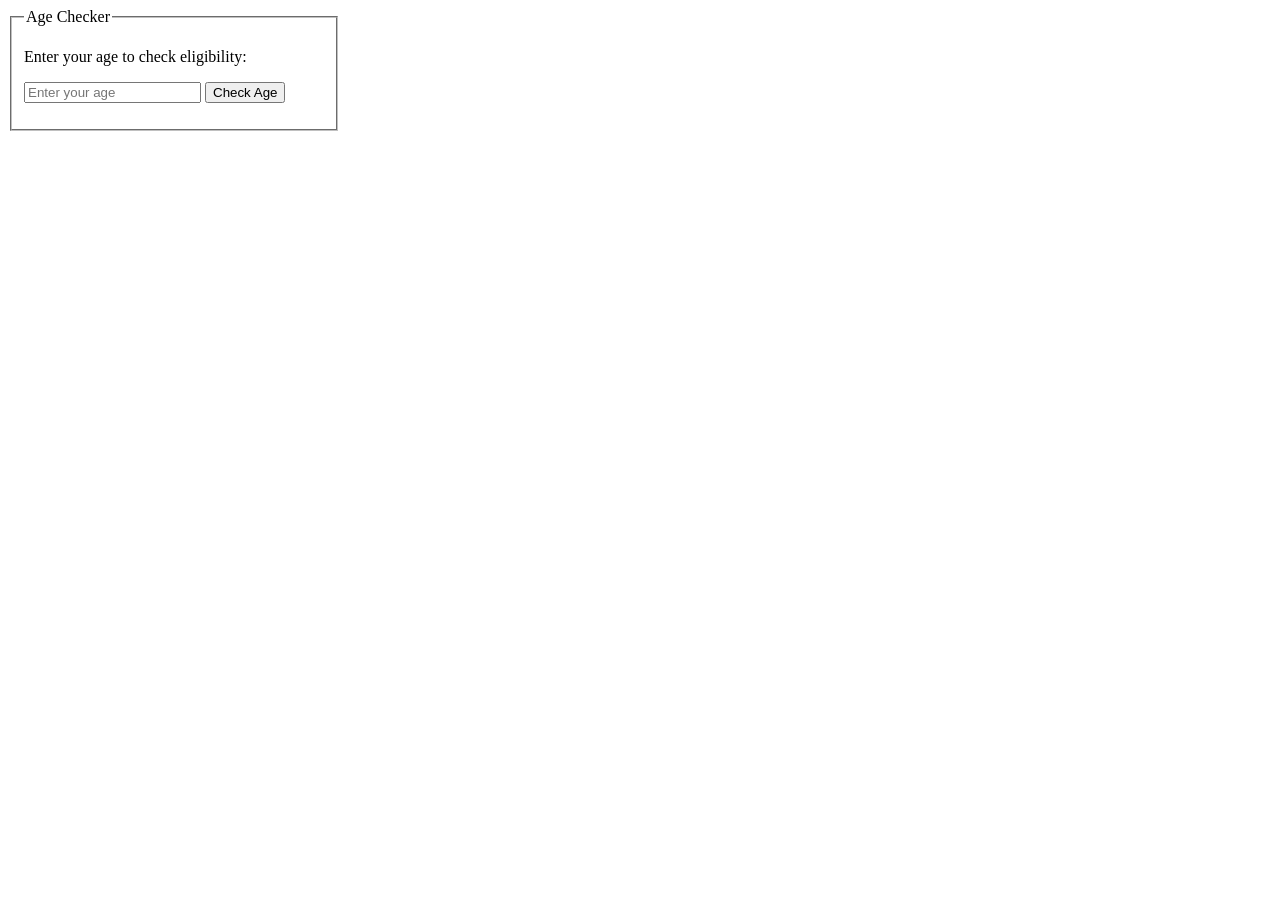
==== HTML_FILES/checkAge.html @ 983b9b9e "initial commit commit for conditional statement" ====
<!DOCTYPE html>
<html lang="en">
<head>
    <title>Check Age</title>
    <script src="../JS_FILE/javaScript.js"></script>
</head>
<body>
    <fieldset style="width: 300px;">
        <legend>Age Checker</legend>
        <p>Enter your age to check eligibility:</p>
        <input type="number" id="ageInput" placeholder="Enter your age">
        <button onclick="checkAge()">Check Age</button>
        <p id="result"></p>
    </fieldset>
</body>
</html>
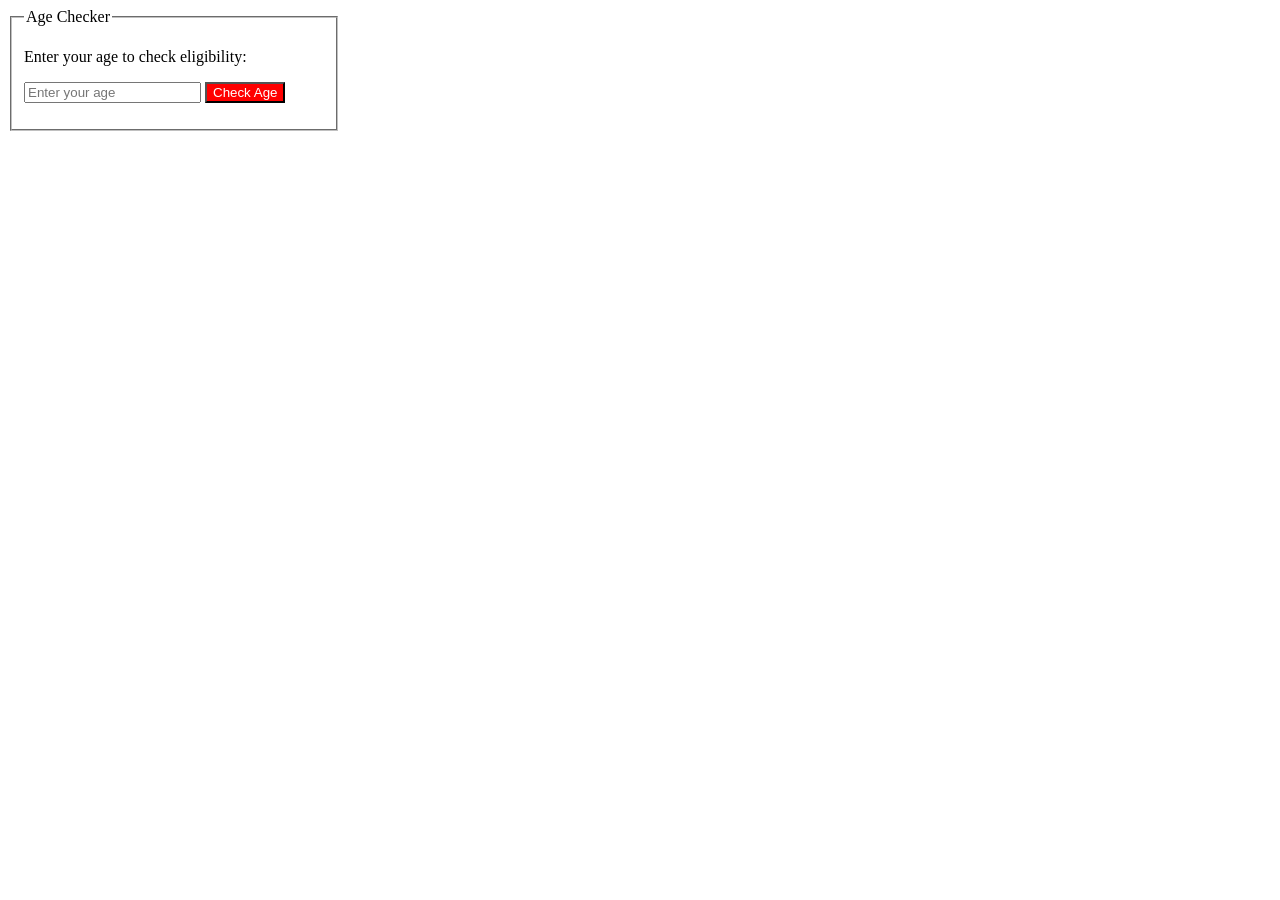
==== commit 7d3dac80: "change bc button" ====
--- a/HTML_FILES/checkAge.html
+++ b/HTML_FILES/checkAge.html
@@ -9,7 +9,7 @@
         <legend>Age Checker</legend>
         <p>Enter your age to check eligibility:</p>
         <input type="number" id="ageInput" placeholder="Enter your age">
-        <button onclick="checkAge()">Check Age</button>
+        <button onclick="checkAge()" style="background-color: red; color: white;">Check Age</button>
         <p id="result"></p>
     </fieldset>
 </body>
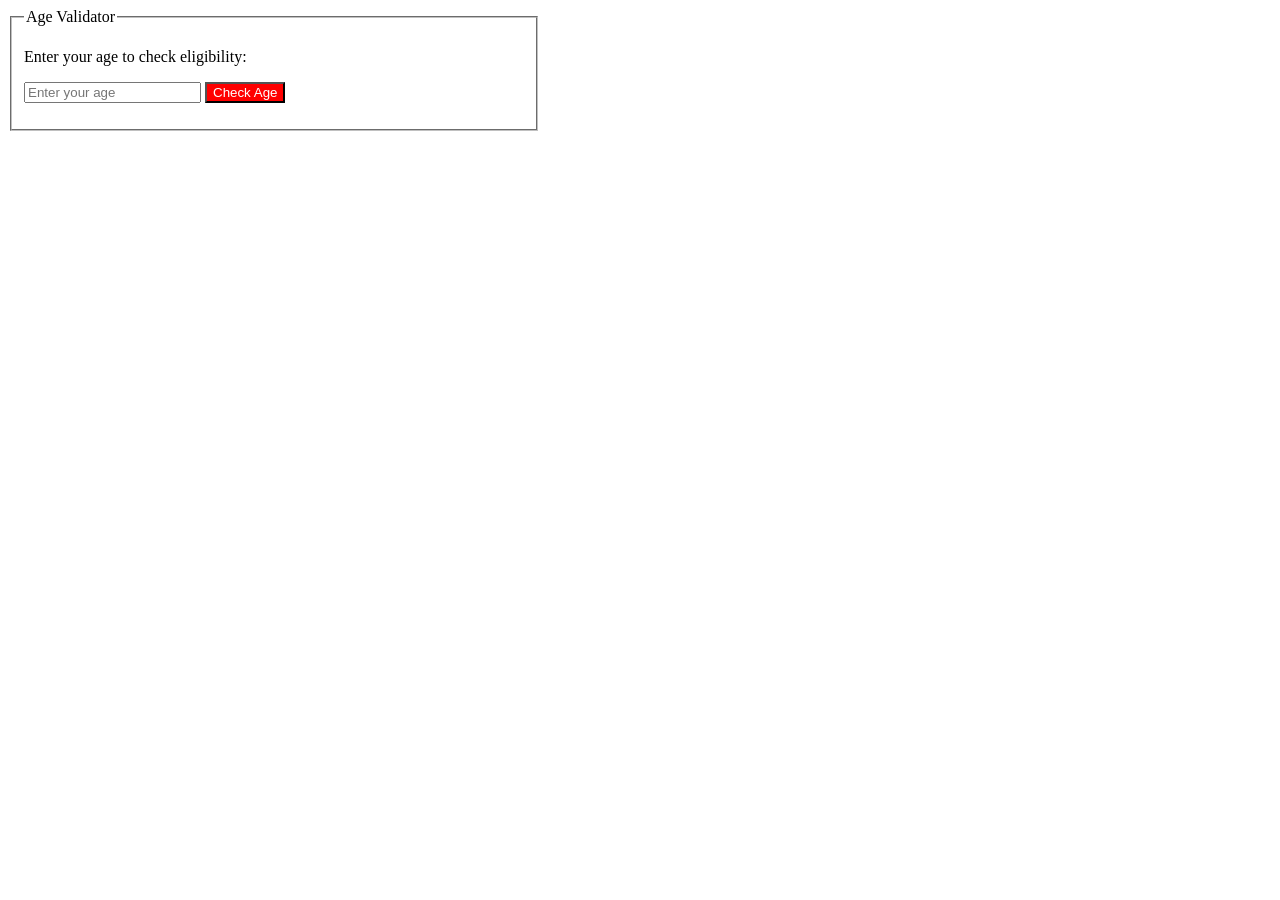
==== commit 44e6fcb6: "change the name" ====
--- a/HTML_FILES/checkAge.html
+++ b/HTML_FILES/checkAge.html
@@ -5,8 +5,8 @@
     <script src="../JS_FILE/javaScript.js"></script>
 </head>
 <body>
-    <fieldset style="width: 300px;">
-        <legend>Age Checker</legend>
+    <fieldset style="width: 500px;">
+        <legend>Age Validator</legend>
         <p>Enter your age to check eligibility:</p>
         <input type="number" id="ageInput" placeholder="Enter your age">
         <button onclick="checkAge()" style="background-color: red; color: white;">Check Age</button>
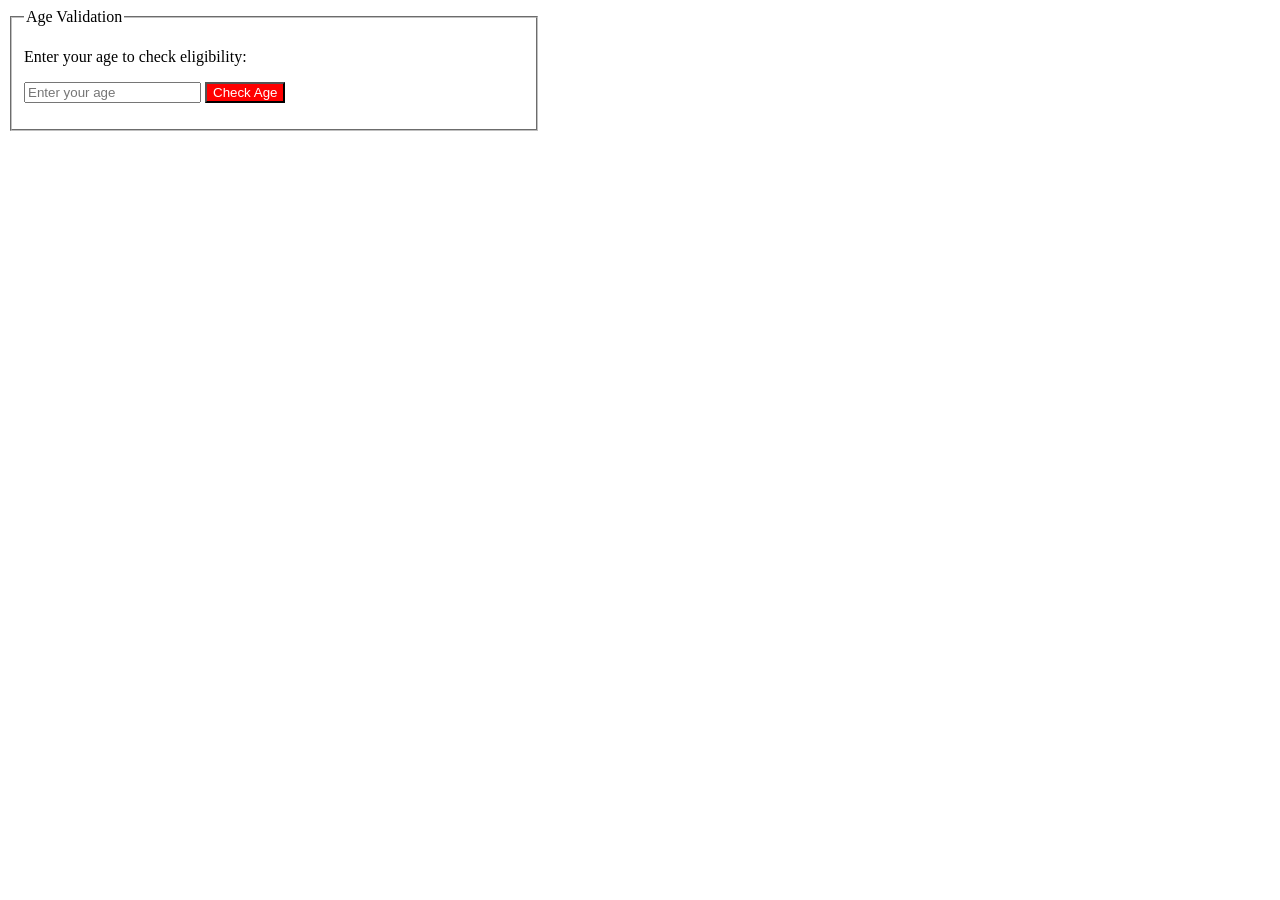
==== commit 49ae7fb5: "change the heading" ====
--- a/HTML_FILES/checkAge.html
+++ b/HTML_FILES/checkAge.html
@@ -6,7 +6,7 @@
 </head>
 <body>
     <fieldset style="width: 500px;">
-        <legend>Age Validator</legend>
+        <legend>Age Validation</legend>
         <p>Enter your age to check eligibility:</p>
         <input type="number" id="ageInput" placeholder="Enter your age">
         <button onclick="checkAge()" style="background-color: red; color: white;">Check Age</button>
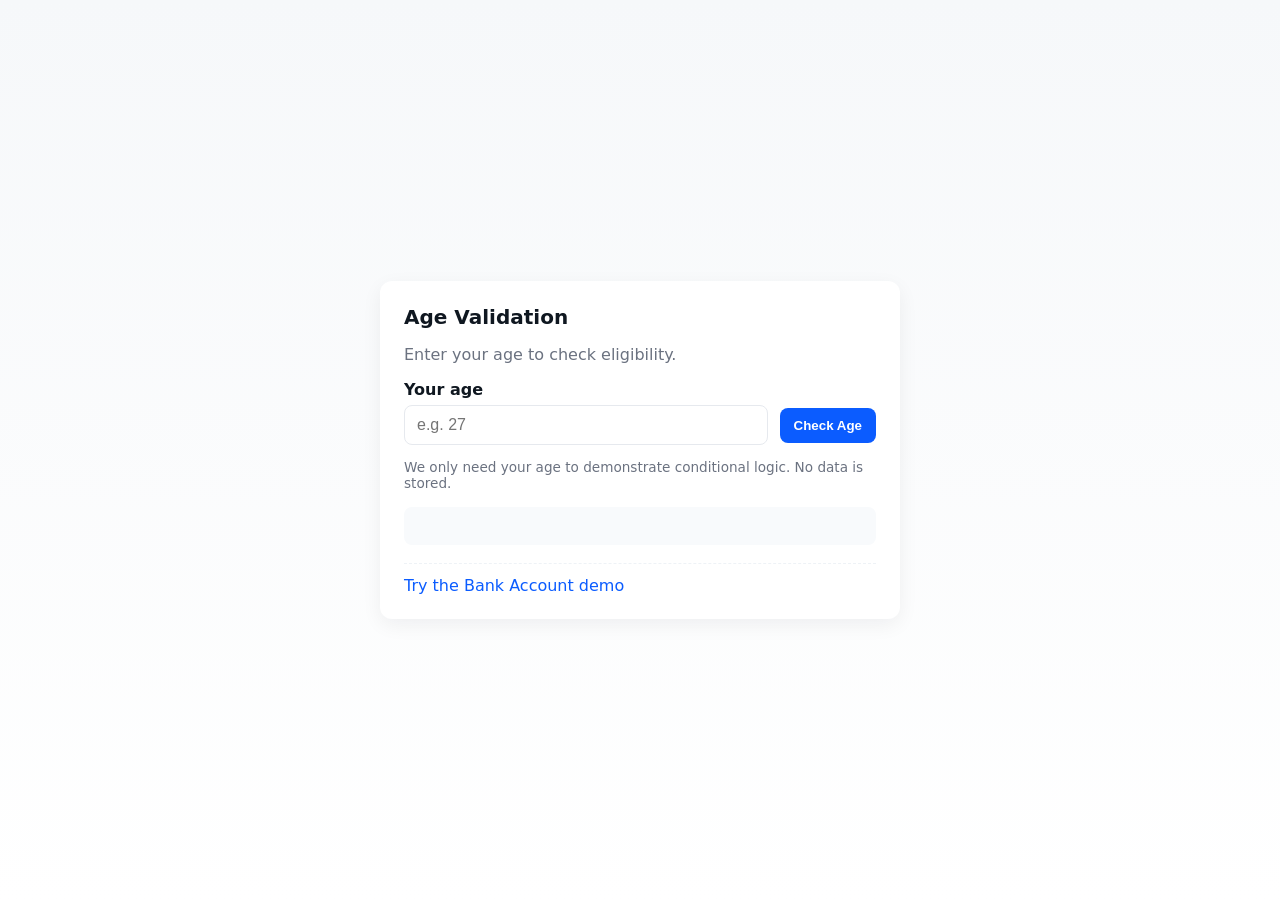
==== commit d5839826: "initial push" ====
--- a/HTML_FILES/checkAge.html
+++ b/HTML_FILES/checkAge.html
@@ -1,16 +1,29 @@
 <!DOCTYPE html>
 <html lang="en">
 <head>
-    <title>Check Age</title>
-    <script src="../JS_FILE/javaScript.js"></script>
+        <meta charset="utf-8">
+        <meta name="viewport" content="width=device-width,initial-scale=1">
+        <title>Age Check · Conditional Statements</title>
+        <link rel="stylesheet" href="./styles.css">
+        <script defer src="../JS_FILE/javaScript.js"></script>
 </head>
-<body>
-    <fieldset style="width: 500px;">
-        <legend>Age Validation</legend>
-        <p>Enter your age to check eligibility:</p>
-        <input type="number" id="ageInput" placeholder="Enter your age">
-        <button onclick="checkAge()" style="background-color: red; color: white;">Check Age</button>
-        <p id="result"></p>
-    </fieldset>
+<body class="page-root">
+    <main class="card" aria-labelledby="age-title">
+        <h1 id="age-title" class="card-title">Age Validation</h1>
+        <p class="muted">Enter your age to check eligibility.</p>
+
+        <label for="ageInput" class="label">Your age</label>
+        <div class="row">
+            <input type="number" id="ageInput" name="age" inputmode="numeric" min="0" placeholder="e.g. 27" aria-describedby="age-help">
+            <button id="checkAgeBtn" class="btn primary" onclick="checkAge()">Check Age</button>
+        </div>
+        <p id="age-help" class="muted small">We only need your age to demonstrate conditional logic. No data is stored.</p>
+
+        <div id="result" role="status" aria-live="polite" class="result"></div>
+
+        <footer class="card-footer">
+            <a href="BankAccount.html" class="link">Try the Bank Account demo</a>
+        </footer>
+    </main>
 </body>
 </html>
--- a/HTML_FILES/styles.css
+++ b/HTML_FILES/styles.css
@@ -0,0 +1,33 @@
+:root{
+  --bg:#f6f8fa;
+  --card:#ffffff;
+  --text:#0f1720;
+  --muted:#6b7280;
+  --primary:#0b5cff;
+  --danger:#ef4444;
+  --success:#16a34a;
+  --radius:12px;
+  --max-width:520px;
+}
+*{box-sizing:border-box}
+html,body{height:100%;margin:0;font-family:Inter,system-ui,-apple-system,Segoe UI,Roboto,'Helvetica Neue',Arial}
+body{background:linear-gradient(180deg,var(--bg),#fff);display:flex;align-items:center;justify-content:center;padding:32px;color:var(--text)}
+.card{background:var(--card);border-radius:var(--radius);box-shadow:0 6px 20px rgba(15,23,32,0.06);padding:24px;max-width:var(--max-width);width:100%}
+.card-title{margin:0 0 8px 0;font-size:1.25rem}
+.muted{color:var(--muted)}
+.small{font-size:0.85rem}
+.label{display:block;margin:12px 0 6px 0;font-weight:600}
+.row{display:flex;gap:12px;align-items:center}
+input[type=number]{flex:1;padding:10px 12px;border:1px solid #e6e9ee;border-radius:8px;font-size:1rem}
+.btn{padding:10px 14px;border-radius:8px;border:0;cursor:pointer;font-weight:600}
+.btn.primary{background:var(--primary);color:#fff}
+.btn.ghost{background:transparent;border:1px solid #e6e9ee}
+.result{margin-top:16px;padding:12px;border-radius:8px;background:#f8fafc;color:var(--text);min-height:38px;display:flex;align-items:center}
+.card-footer{margin-top:18px;border-top:1px dashed #eef2f6;padding-top:12px}
+.link{color:var(--primary);text-decoration:none}
+
+@media (max-width:420px){.row{flex-direction:column;align-items:stretch}.btn{width:100%}}
+
+/* Helpers for success / error */
+.result.success{background:#ecfdf5;color:var(--success);border:1px solid #bbf7d0}
+.result.error{background:#fff1f2;color:var(--danger);border:1px solid #fecaca}
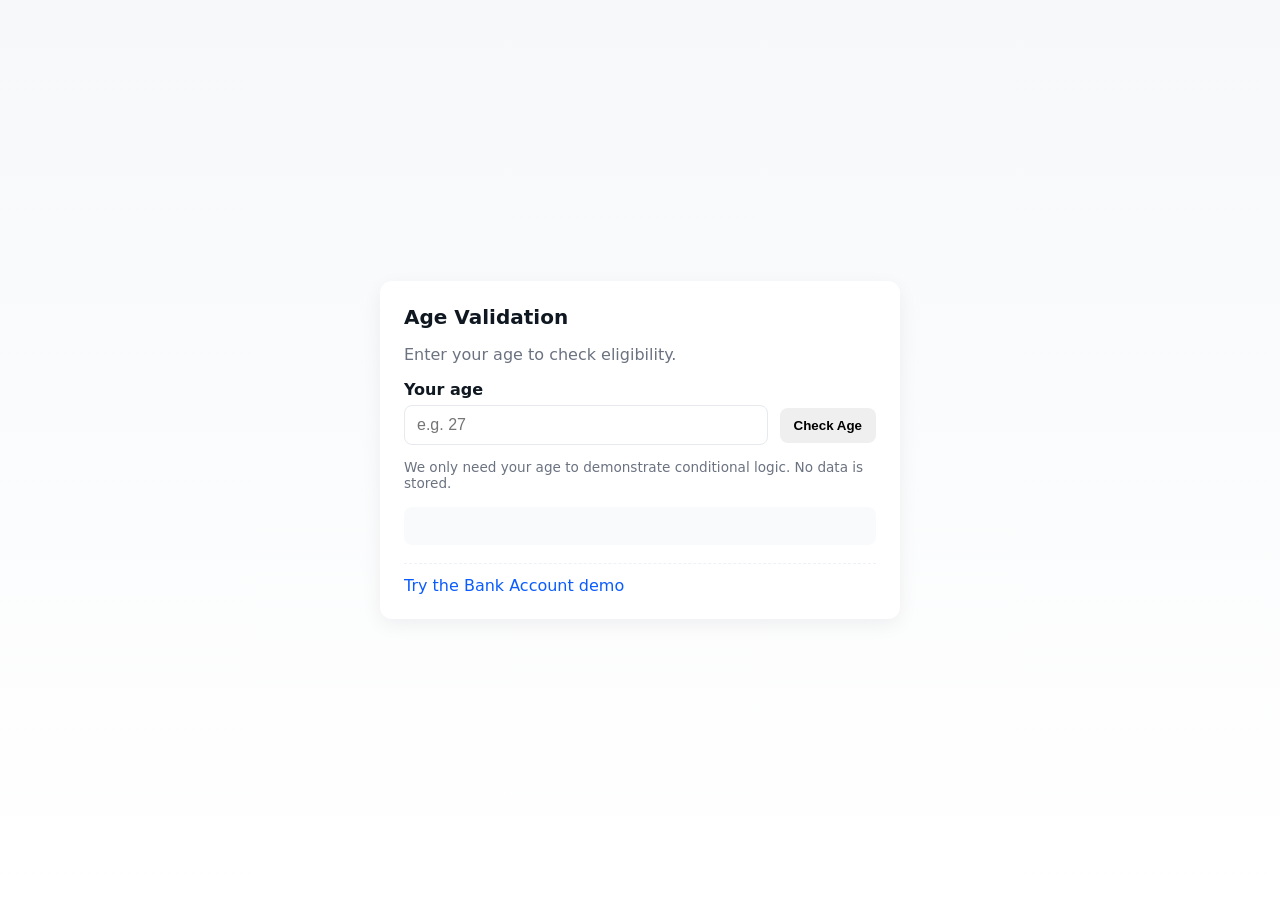
==== commit aaf42a33: "button changes the color" ====
--- a/HTML_FILES/checkAge.html
+++ b/HTML_FILES/checkAge.html
@@ -15,7 +15,7 @@
         <label for="ageInput" class="label">Your age</label>
         <div class="row">
             <input type="number" id="ageInput" name="age" inputmode="numeric" min="0" placeholder="e.g. 27" aria-describedby="age-help">
-            <button id="checkAgeBtn" class="btn primary" onclick="checkAge()">Check Age</button>
+            <button id="checkAgeBtn" class="btn success" onclick="checkAge()">Check Age</button>
         </div>
         <p id="age-help" class="muted small">We only need your age to demonstrate conditional logic. No data is stored.</p>
 
